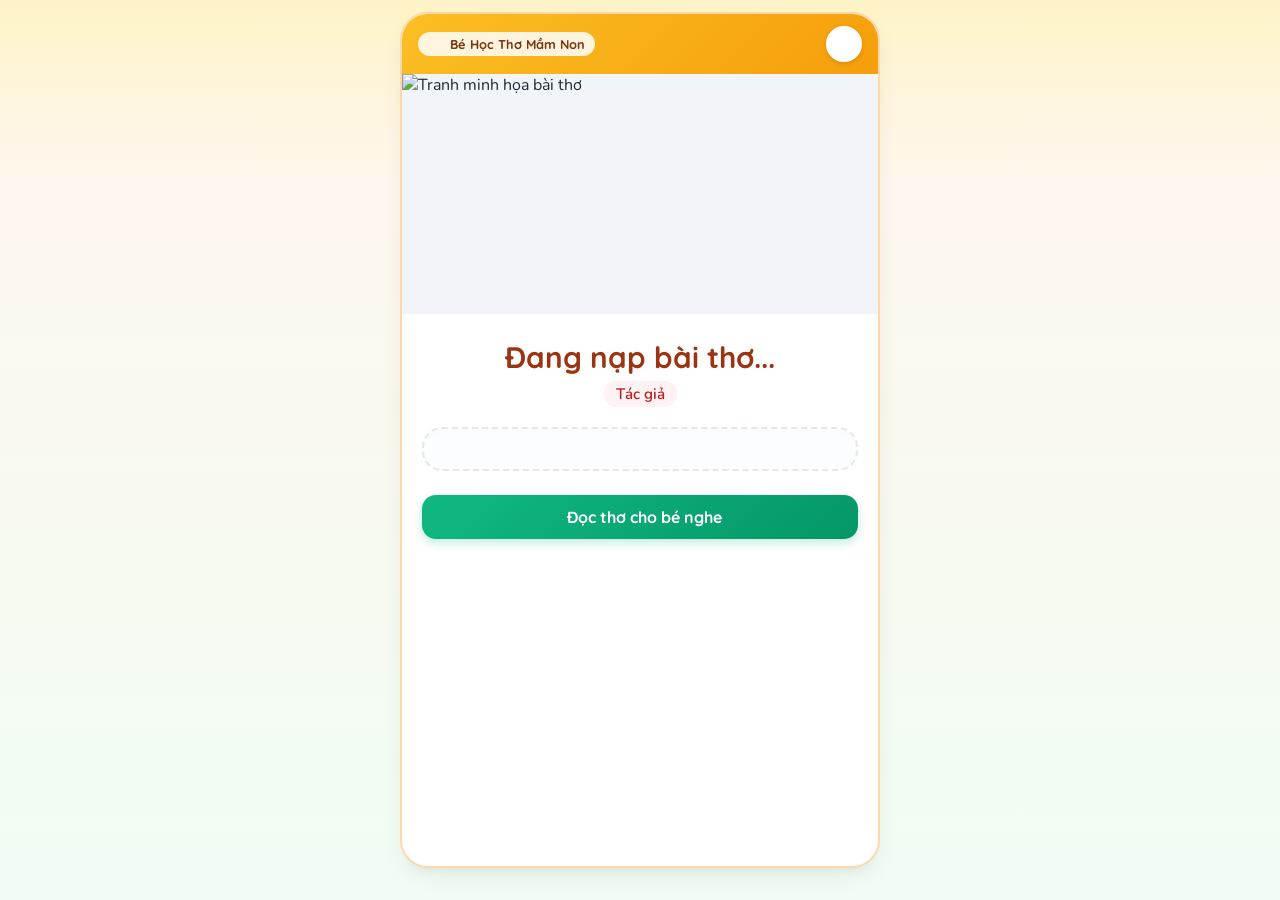
==== reader.html @ ca8b9e5d "Initial commit: Kindergarten Poem & Media QR Card Generator A5" ====
<!DOCTYPE html>
<html lang="vi">
<head>
  <meta charset="UTF-8">
  <meta name="viewport" content="width=device-width, initial-scale=1.0, maximum-scale=1.0, user-scalable=no">
  <title>Bé Đọc Thơ Mầm Non</title>
  
  <!-- Google Fonts: Nunito & Quicksand -->
  <link rel="preconnect" href="https://fonts.googleapis.com">
  <link rel="preconnect" href="https://fonts.gstatic.com" crossorigin>
  <link href="https://fonts.googleapis.com/css2?family=Nunito:wght@400;600;700;800&family=Quicksand:wght@600;700;800&display=swap" rel="stylesheet">
  
  <!-- Lucide Icons -->
  <script src="https://unpkg.com/lucide@latest"></script>
  <!-- LZString for URL decompression -->
  <script src="https://cdnjs.cloudflare.com/ajax/libs/lz-string/1.5.0/lz-string.min.js"></script>

  <style>
    :root {
      --primary: #4f46e5;
      --accent: #f59e0b;
      --bg-reader: #fef7ee;
      --card-bg: #ffffff;
      --text-main: #1f2937;
      --text-muted: #6b7280;
    }

    * {
      box-sizing: border-box;
      margin: 0;
      padding: 0;
      -webkit-tap-highlight-color: transparent;
    }

    body {
      font-family: 'Nunito', sans-serif;
      background: linear-gradient(180deg, #fef3c7 0%, #fef7ee 20%, #f0fdf4 100%);
      color: var(--text-main);
      min-height: 100vh;
      display: flex;
      justify-content: center;
      padding: 12px 12px 32px 12px;
    }

    .reader-container {
      width: 100%;
      max-width: 480px;
      background: var(--card-bg);
      border-radius: 28px;
      box-shadow: 0 10px 25px -5px rgba(0, 0, 0, 0.08), 0 8px 10px -6px rgba(0, 0, 0, 0.04);
      overflow: hidden;
      display: flex;
      flex-direction: column;
      border: 2px solid #fed7aa;
    }

    /* Top Bar */
    .reader-header {
      background: linear-gradient(135deg, #fbbf24, #f59e0b);
      padding: 12px 16px;
      display: flex;
      align-items: center;
      justify-content: space-between;
      color: #78350f;
    }

    .reader-badge {
      display: inline-flex;
      align-items: center;
      gap: 6px;
      background: rgba(255, 255, 255, 0.85);
      padding: 4px 10px;
      border-radius: 20px;
      font-family: 'Quicksand', sans-serif;
      font-weight: 700;
      font-size: 0.8rem;
    }

    .audio-btn {
      background: white;
      border: none;
      color: #d97706;
      width: 36px;
      height: 36px;
      border-radius: 50%;
      display: flex;
      align-items: center;
      justify-content: center;
      cursor: pointer;
      box-shadow: 0 2px 5px rgba(0,0,0,0.1);
      transition: transform 0.15s;
    }

    .audio-btn:active {
      transform: scale(0.92);
    }

    /* Illustration */
    .illustration-box {
      width: 100%;
      height: 240px;
      background: #f1f5f9;
      position: relative;
      overflow: hidden;
    }

    .illustration-img {
      width: 100%;
      height: 100%;
      object-fit: cover;
      transition: transform 0.3s ease;
    }

    /* Poem Content Section */
    .poem-body {
      padding: 24px 20px;
      text-align: center;
      display: flex;
      flex-direction: column;
      align-items: center;
    }

    .poem-title {
      font-family: 'Quicksand', sans-serif;
      font-size: 1.85rem;
      font-weight: 800;
      color: #9a3412;
      line-height: 1.25;
      margin-bottom: 6px;
    }

    .poem-author {
      font-size: 0.95rem;
      color: #6b7280;
      font-weight: 600;
      margin-bottom: 20px;
      background: #fef2f2;
      color: #b91c1c;
      padding: 3px 12px;
      border-radius: 12px;
    }

    .poem-verses {
      font-family: 'Quicksand', 'Nunito', sans-serif;
      font-size: 1.25rem;
      line-height: 1.85;
      font-weight: 700;
      color: #1e293b;
      white-space: pre-line;
      text-align: center;
      background: #fbfdfe;
      border: 2px dashed #e2e8f0;
      border-radius: 20px;
      padding: 20px 16px;
      width: 100%;
      box-shadow: inset 0 2px 4px rgba(0,0,0,0.02);
    }

    /* Actions Footer */
    .reader-footer {
      padding: 0 20px 24px 20px;
      display: flex;
      flex-direction: column;
      gap: 12px;
    }

    .action-btn {
      display: flex;
      align-items: center;
      justify-content: center;
      gap: 8px;
      padding: 12px 16px;
      border-radius: 14px;
      font-family: 'Quicksand', sans-serif;
      font-size: 1rem;
      font-weight: 700;
      text-decoration: none;
      border: none;
      cursor: pointer;
      transition: all 0.2s ease;
    }

    .btn-read-aloud {
      background: linear-gradient(135deg, #10b981, #059669);
      color: white;
      box-shadow: 0 4px 10px rgba(16, 185, 129, 0.25);
    }

    .btn-read-aloud.speaking {
      background: linear-gradient(135deg, #ef4444, #dc2626);
      animation: pulse 1.5s infinite;
    }

    .btn-youtube {
      background: linear-gradient(135deg, #ef4444, #dc2626);
      color: white;
      box-shadow: 0 4px 10px rgba(239, 68, 68, 0.25);
    }

    @keyframes pulse {
      0% { opacity: 1; }
      50% { opacity: 0.75; }
      100% { opacity: 1; }
    }
  </style>
</head>
<body>
  <div class="reader-container">
    <!-- Header -->
    <div class="reader-header">
      <div class="reader-badge">
        <i data-lucide="sparkles" style="width: 16px; height: 16px; color: #f59e0b;"></i>
        <span>Bé Học Thơ Mầm Non</span>
      </div>
      <button class="audio-btn" id="headerAudioBtn" title="Đọc bài thơ">
        <i data-lucide="volume-2" style="width: 18px; height: 18px;"></i>
      </button>
    </div>

    <!-- Illustration Image -->
    <div class="illustration-box">
      <img id="poemImg" class="illustration-img" src="" alt="Tranh minh họa bài thơ">
    </div>

    <!-- Poem Content -->
    <div class="poem-body">
      <h1 class="poem-title" id="poemTitle">Đang nạp bài thơ...</h1>
      <div class="poem-author" id="poemAuthor">Tác giả</div>
      <div class="poem-verses" id="poemVerses"></div>
    </div>

    <!-- Actions -->
    <div class="reader-footer">
      <button class="action-btn btn-read-aloud" id="readAloudBtn">
        <i data-lucide="volume-2"></i>
        <span id="readAloudText">Đọc thơ cho bé nghe</span>
      </button>
      
      <a class="action-btn btn-youtube" id="youtubeBtn" href="#" target="_blank" style="display: none;">
        <i data-lucide="play-circle"></i>
        <span id="youtubeText">Nghe bài hát YouTube</span>
      </a>
    </div>
  </div>

  <!-- Scripts -->
  <script src="js/poems-data.js"></script>
  <script src="js/qr-engine.js"></script>
  <script>
    lucide.createIcons();

    let currentPoem = null;
    let isSpeaking = false;
    let speechSynth = window.speechSynthesis;

    function initReader() {
      currentPoem = QREngine.parseReaderUrl();

      if (!currentPoem) {
        document.getElementById('poemTitle').innerText = "Không tìm thấy bài thơ";
        document.getElementById('poemVerses').innerText = "Vui lòng quét lại mã QR.";
        return;
      }

      // Cập nhật DOM
      document.title = `Bài Thơ: ${currentPoem.title} - Mầm Non`;
      document.getElementById('poemTitle').innerText = currentPoem.title;
      document.getElementById('poemAuthor').innerText = currentPoem.author ? `Tác giả: ${currentPoem.author}` : 'Thơ Thiếu Nhi';
      document.getElementById('poemVerses').innerText = currentPoem.content;

      const imgEl = document.getElementById('poemImg');
      if (currentPoem.coverImage) {
        imgEl.src = currentPoem.coverImage;
      } else {
        imgEl.src = "https://images.unsplash.com/photo-1518780664697-55e3ad937233?auto=format&fit=crop&w=800&q=80";
      }

      // YouTube Link
      const ytBtn = document.getElementById('youtubeBtn');
      if (currentPoem.youtubeUrl) {
        ytBtn.href = currentPoem.youtubeUrl;
        ytBtn.style.display = 'flex';
        if (currentPoem.youtubeTitle) {
          document.getElementById('youtubeText').innerText = currentPoem.youtubeTitle;
        }
      } else {
        ytBtn.style.display = 'none';
      }

      lucide.createIcons();
    }

    // Tính năng đọc thơ bằng giọng đọc tiếng Việt
    function toggleSpeech() {
      if (!speechSynth) {
        alert("Trình duyệt không hỗ trợ đọc tự động.");
        return;
      }

      if (isSpeaking) {
        speechSynth.cancel();
        isSpeaking = false;
        updateSpeechBtn(false);
        return;
      }

      if (!currentPoem) return;

      const textToRead = `Bài thơ: ${currentPoem.title}. Tác giả: ${currentPoem.author || 'Sưu tầm'}. ${currentPoem.content}`;
      const utterance = new SpeechSynthesisUtterance(textToRead);
      utterance.lang = 'vi-VN';
      utterance.rate = 0.85; // Giọng đọc chậm rãi cho bé dễ nghe
      utterance.pitch = 1.1;

      // Tìm giọng tiếng Việt nếu có
      const voices = speechSynth.getVoices();
      const viVoice = voices.find(v => v.lang.includes('vi') || v.lang.includes('VN'));
      if (viVoice) utterance.voice = viVoice;

      utterance.onstart = () => {
        isSpeaking = true;
        updateSpeechBtn(true);
      };

      utterance.onend = () => {
        isSpeaking = false;
        updateSpeechBtn(false);
      };

      utterance.onerror = () => {
        isSpeaking = false;
        updateSpeechBtn(false);
      };

      speechSynth.speak(utterance);
    }

    function updateSpeechBtn(speaking) {
      const btn = document.getElementById('readAloudBtn');
      const text = document.getElementById('readAloudText');
      if (speaking) {
        btn.classList.add('speaking');
        text.innerText = "Dừng đọc thơ";
      } else {
        btn.classList.remove('speaking');
        text.innerText = "Đọc thơ cho bé nghe";
      }
    }

    document.getElementById('readAloudBtn').addEventListener('click', toggleSpeech);
    document.getElementById('headerAudioBtn').addEventListener('click', toggleSpeech);

    // Khởi tạo
    window.addEventListener('DOMContentLoaded', initReader);
  </script>
</body>
</html>
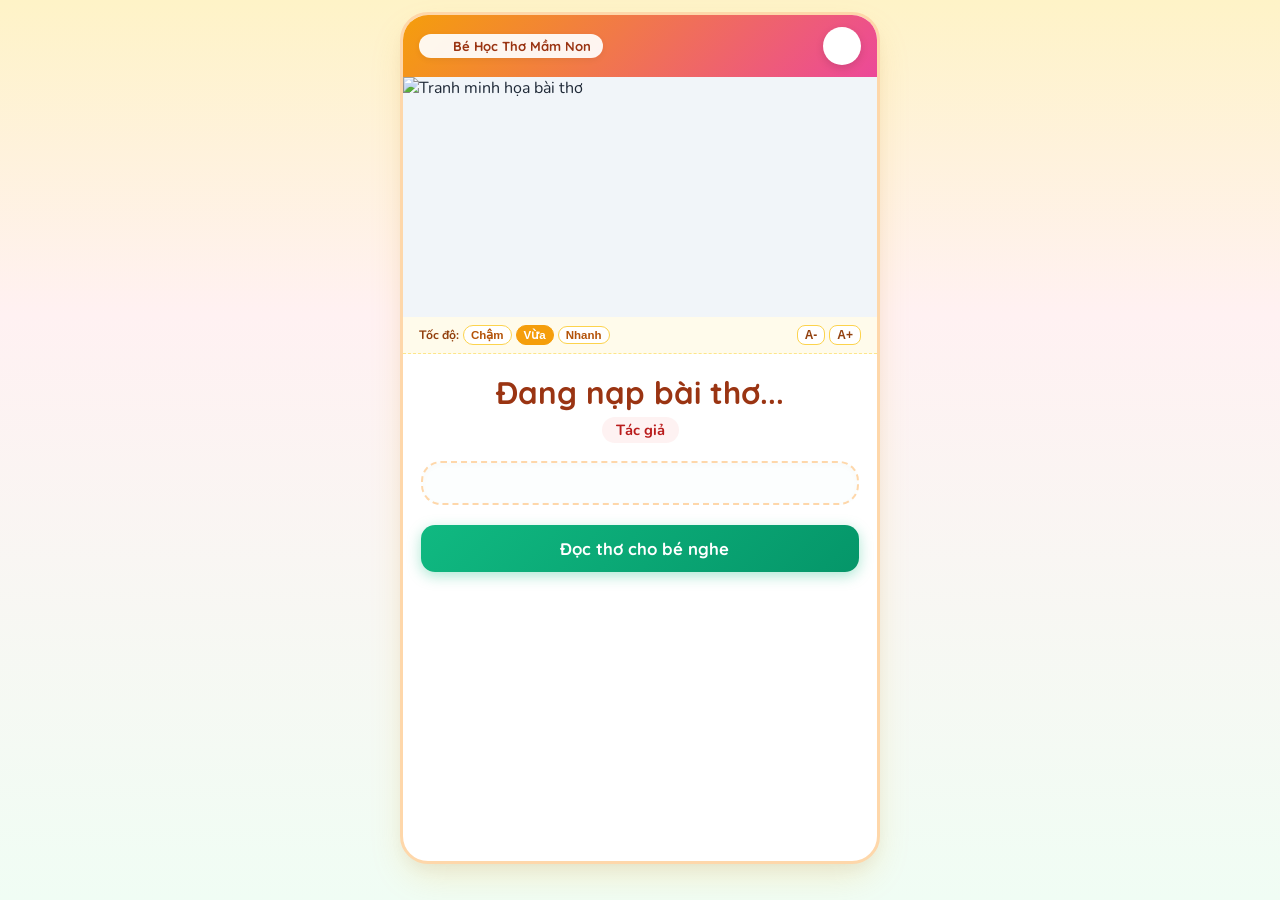
==== commit 5ff236ab: "Nang cap lon: Thiet ke lai bo cuc, giao dien mau sac mam non ruc ro, bo sung cac tinh nang sang tao " ====
--- a/reader.html
+++ b/reader.html
@@ -17,12 +17,13 @@
 
   <style>
     :root {
-      --primary: #4f46e5;
+      --primary: #4338ca;
       --accent: #f59e0b;
+      --accent-pink: #ec4899;
       --bg-reader: #fef7ee;
       --card-bg: #ffffff;
       --text-main: #1f2937;
-      --text-muted: #6b7280;
+      --text-muted: #64748b;
     }
 
     * {
@@ -34,12 +35,14 @@
 
     body {
       font-family: 'Nunito', sans-serif;
-      background: linear-gradient(180deg, #fef3c7 0%, #fef7ee 20%, #f0fdf4 100%);
+      background: linear-gradient(180deg, #fef3c7 0%, #fff1f2 35%, #f0fdf4 100%);
       color: var(--text-main);
       min-height: 100vh;
       display: flex;
       justify-content: center;
-      padding: 12px 12px 32px 12px;
+      padding: 12px 12px 36px 12px;
+      position: relative;
+      overflow-x: hidden;
     }
 
     .reader-container {
@@ -47,52 +50,63 @@
       max-width: 480px;
       background: var(--card-bg);
       border-radius: 28px;
-      box-shadow: 0 10px 25px -5px rgba(0, 0, 0, 0.08), 0 8px 10px -6px rgba(0, 0, 0, 0.04);
+      box-shadow: 0 16px 36px -6px rgba(245, 158, 11, 0.18), 0 8px 16px -4px rgba(0, 0, 0, 0.06);
       overflow: hidden;
       display: flex;
       flex-direction: column;
-      border: 2px solid #fed7aa;
+      border: 3px solid #fed7aa;
+      position: relative;
+      z-index: 2;
     }
 
     /* Top Bar */
     .reader-header {
-      background: linear-gradient(135deg, #fbbf24, #f59e0b);
+      background: linear-gradient(135deg, #f59e0b, #ec4899);
       padding: 12px 16px;
       display: flex;
       align-items: center;
       justify-content: space-between;
-      color: #78350f;
+      color: #ffffff;
+      box-shadow: 0 2px 8px rgba(0,0,0,0.08);
     }
 
     .reader-badge {
       display: inline-flex;
       align-items: center;
       gap: 6px;
-      background: rgba(255, 255, 255, 0.85);
-      padding: 4px 10px;
+      background: rgba(255, 255, 255, 0.92);
+      padding: 4px 12px;
       border-radius: 20px;
       font-family: 'Quicksand', sans-serif;
-      font-weight: 700;
-      font-size: 0.8rem;
+      font-weight: 800;
+      font-size: 0.82rem;
+      color: #9a3412;
+      box-shadow: 0 2px 6px rgba(0,0,0,0.06);
+    }
+
+    .header-tools {
+      display: flex;
+      align-items: center;
+      gap: 6px;
     }
 
     .audio-btn {
       background: white;
       border: none;
-      color: #d97706;
-      width: 36px;
-      height: 36px;
+      color: #ea580c;
+      width: 38px;
+      height: 38px;
       border-radius: 50%;
       display: flex;
       align-items: center;
       justify-content: center;
       cursor: pointer;
-      box-shadow: 0 2px 5px rgba(0,0,0,0.1);
-      transition: transform 0.15s;
+      box-shadow: 0 3px 8px rgba(0,0,0,0.12);
+      transition: transform 0.15s ease;
     }
 
     .audio-btn:active {
-      transform: scale(0.92);
+      transform: scale(0.9);
     }
 
     /* Illustration */
@@ -108,12 +122,69 @@
       width: 100%;
       height: 100%;
       object-fit: cover;
-      transition: transform 0.3s ease;
+      transition: transform 0.4s ease;
+    }
+
+    .illustration-box:hover .illustration-img {
+      transform: scale(1.03);
+    }
+
+    /* Reader Control Strip */
+    .reader-toolbar-strip {
+      display: flex;
+      justify-content: space-between;
+      align-items: center;
+      background: #fffbeb;
+      padding: 8px 16px;
+      border-bottom: 1.5px dashed #fde68a;
+    }
+
+    .rate-selector {
+      display: flex;
+      align-items: center;
+      gap: 4px;
+      font-size: 0.76rem;
+      font-weight: 700;
+      color: #92400e;
+    }
+
+    .rate-btn {
+      background: #ffffff;
+      border: 1px solid #fcd34d;
+      color: #b45309;
+      border-radius: 12px;
+      padding: 2px 7px;
+      font-size: 0.72rem;
+      font-weight: 800;
+      cursor: pointer;
+    }
+
+    .rate-btn.active {
+      background: #f59e0b;
+      color: #ffffff;
+      border-color: #f59e0b;
+    }
+
+    .font-zoom-tools {
+      display: flex;
+      align-items: center;
+      gap: 4px;
+    }
+
+    .btn-font-zoom {
+      background: #ffffff;
+      border: 1px solid #fcd34d;
+      color: #92400e;
+      border-radius: 8px;
+      padding: 2px 7px;
+      font-size: 0.75rem;
+      font-weight: 800;
+      cursor: pointer;
     }
 
     /* Poem Content Section */
     .poem-body {
-      padding: 24px 20px;
+      padding: 20px 18px;
       text-align: center;
       display: flex;
       flex-direction: column;
@@ -122,22 +193,22 @@
 
     .poem-title {
       font-family: 'Quicksand', sans-serif;
-      font-size: 1.85rem;
+      font-size: 1.95rem;
       font-weight: 800;
       color: #9a3412;
-      line-height: 1.25;
+      line-height: 1.2;
       margin-bottom: 6px;
     }
 
     .poem-author {
-      font-size: 0.95rem;
-      color: #6b7280;
-      font-weight: 600;
-      margin-bottom: 20px;
+      font-size: 0.92rem;
+      font-weight: 700;
+      margin-bottom: 18px;
       background: #fef2f2;
       color: #b91c1c;
-      padding: 3px 12px;
-      border-radius: 12px;
+      padding: 3px 14px;
+      border-radius: 14px;
+      display: inline-block;
     }
 
     .poem-verses {
@@ -148,20 +219,21 @@
       color: #1e293b;
       white-space: pre-line;
       text-align: center;
-      background: #fbfdfe;
-      border: 2px dashed #e2e8f0;
+      background: #fcfefe;
+      border: 2.5px dashed #fed7aa;
       border-radius: 20px;
       padding: 20px 16px;
       width: 100%;
-      box-shadow: inset 0 2px 4px rgba(0,0,0,0.02);
+      box-shadow: inset 0 2px 6px rgba(0,0,0,0.02);
+      transition: font-size 0.2s ease;
     }
 
     /* Actions Footer */
     .reader-footer {
-      padding: 0 20px 24px 20px;
+      padding: 0 18px 24px 18px;
       display: flex;
       flex-direction: column;
-      gap: 12px;
+      gap: 10px;
     }
 
     .action-btn {
@@ -169,42 +241,63 @@
       align-items: center;
       justify-content: center;
       gap: 8px;
-      padding: 12px 16px;
+      padding: 13px 16px;
       border-radius: 14px;
       font-family: 'Quicksand', sans-serif;
-      font-size: 1rem;
-      font-weight: 700;
+      font-size: 1.05rem;
+      font-weight: 800;
       text-decoration: none;
       border: none;
       cursor: pointer;
-      transition: all 0.2s ease;
+      transition: all 0.2s cubic-bezier(0.4, 0, 0.2, 1);
     }
 
     .btn-read-aloud {
       background: linear-gradient(135deg, #10b981, #059669);
       color: white;
-      box-shadow: 0 4px 10px rgba(16, 185, 129, 0.25);
+      box-shadow: 0 4px 14px rgba(16, 185, 129, 0.35);
+    }
+
+    .btn-read-aloud:hover {
+      transform: translateY(-2px);
     }
 
     .btn-read-aloud.speaking {
       background: linear-gradient(135deg, #ef4444, #dc2626);
-      animation: pulse 1.5s infinite;
+      animation: pulse 1.2s infinite;
     }
 
     .btn-youtube {
-      background: linear-gradient(135deg, #ef4444, #dc2626);
+      background: linear-gradient(135deg, #ef4444, #e11d48);
       color: white;
-      box-shadow: 0 4px 10px rgba(239, 68, 68, 0.25);
+      box-shadow: 0 4px 14px rgba(239, 68, 68, 0.3);
+    }
+
+    .btn-youtube:hover {
+      transform: translateY(-2px);
     }
 
     @keyframes pulse {
-      0% { opacity: 1; }
-      50% { opacity: 0.75; }
-      100% { opacity: 1; }
+      0% { transform: scale(1); }
+      50% { transform: scale(1.02); }
+      100% { transform: scale(1); }
+    }
+
+    /* Sparkles Canvas */
+    #celebrationCanvas {
+      position: fixed;
+      top: 0;
+      left: 0;
+      width: 100vw;
+      height: 100vh;
+      pointer-events: none;
+      z-index: 100;
     }
   </style>
 </head>
 <body>
+  <canvas id="celebrationCanvas"></canvas>
+
   <div class="reader-container">
     <!-- Header -->
     <div class="reader-header">
@@ -212,14 +305,31 @@
         <i data-lucide="sparkles" style="width: 16px; height: 16px; color: #f59e0b;"></i>
         <span>Bé Học Thơ Mầm Non</span>
       </div>
-      <button class="audio-btn" id="headerAudioBtn" title="Đọc bài thơ">
-        <i data-lucide="volume-2" style="width: 18px; height: 18px;"></i>
-      </button>
+      <div class="header-tools">
+        <button class="audio-btn" id="headerAudioBtn" title="Nghe đọc bài thơ">
+          <i data-lucide="volume-2" style="width: 20px; height: 20px;"></i>
+        </button>
+      </div>
     </div>
 
     <!-- Illustration Image -->
     <div class="illustration-box">
       <img id="poemImg" class="illustration-img" src="" alt="Tranh minh họa bài thơ">
+    </div>
+
+    <!-- Toolbar Strip for Speech Rate & Font Resize -->
+    <div class="reader-toolbar-strip">
+      <div class="rate-selector">
+        <span>Tốc độ:</span>
+        <button type="button" class="rate-btn" data-rate="0.75" id="btnRateSlow">Chậm</button>
+        <button type="button" class="rate-btn active" data-rate="0.88" id="btnRateNormal">Vừa</button>
+        <button type="button" class="rate-btn" data-rate="1.0" id="btnRateFast">Nhanh</button>
+      </div>
+
+      <div class="font-zoom-tools">
+        <button type="button" class="btn-font-zoom" id="btnFontSmaller" title="Giảm cỡ chữ">A-</button>
+        <button type="button" class="btn-font-zoom" id="btnFontBigger" title="Tăng cỡ chữ">A+</button>
+      </div>
     </div>
 
     <!-- Poem Content -->
@@ -251,6 +361,8 @@
 
     let currentPoem = null;
     let isSpeaking = false;
+    let speechRate = 0.88;
+    let currentFontSize = 1.25;
     let speechSynth = window.speechSynthesis;
 
     function initReader() {
@@ -309,10 +421,9 @@
       const textToRead = `Bài thơ: ${currentPoem.title}. Tác giả: ${currentPoem.author || 'Sưu tầm'}. ${currentPoem.content}`;
       const utterance = new SpeechSynthesisUtterance(textToRead);
       utterance.lang = 'vi-VN';
-      utterance.rate = 0.85; // Giọng đọc chậm rãi cho bé dễ nghe
-      utterance.pitch = 1.1;
-
-      // Tìm giọng tiếng Việt nếu có
+      utterance.rate = speechRate;
+      utterance.pitch = 1.05;
+
       const voices = speechSynth.getVoices();
       const viVoice = voices.find(v => v.lang.includes('vi') || v.lang.includes('VN'));
       if (viVoice) utterance.voice = viVoice;
@@ -325,6 +436,7 @@
       utterance.onend = () => {
         isSpeaking = false;
         updateSpeechBtn(false);
+        triggerCelebration();
       };
 
       utterance.onerror = () => {
@@ -347,6 +459,79 @@
       }
     }
 
+    // Hiệu ứng pháo hoa sao chúc mừng bé
+    function triggerCelebration() {
+      const canvas = document.getElementById('celebrationCanvas');
+      if (!canvas) return;
+      const ctx = canvas.getContext('2d');
+      canvas.width = window.innerWidth;
+      canvas.height = window.innerHeight;
+
+      const particles = [];
+      const colors = ['#f59e0b', '#ec4899', '#10b981', '#3b82f6', '#8b5cf6'];
+
+      for (let i = 0; i < 60; i++) {
+        particles.push({
+          x: canvas.width / 2,
+          y: canvas.height / 2,
+          vx: (Math.random() - 0.5) * 12,
+          vy: (Math.random() - 0.5) * 12 - 2,
+          size: Math.random() * 8 + 4,
+          color: colors[Math.floor(Math.random() * colors.length)],
+          alpha: 1
+        });
+      }
+
+      function animate() {
+        ctx.clearRect(0, 0, canvas.width, canvas.height);
+        let active = false;
+        particles.forEach(p => {
+          p.x += p.vx;
+          p.y += p.vy;
+          p.vy += 0.25; // gravity
+          p.alpha -= 0.02;
+          if (p.alpha > 0) {
+            active = true;
+            ctx.save();
+            ctx.globalAlpha = p.alpha;
+            ctx.fillStyle = p.color;
+            ctx.beginPath();
+            ctx.arc(p.x, p.y, p.size, 0, Math.PI * 2);
+            ctx.fill();
+            ctx.restore();
+          }
+        });
+        if (active) requestAnimationFrame(animate);
+        else ctx.clearRect(0, 0, canvas.width, canvas.height);
+      }
+      animate();
+    }
+
+    // Chỉnh tốc độ đọc
+    document.querySelectorAll('.rate-btn').forEach(btn => {
+      btn.addEventListener('click', () => {
+        document.querySelectorAll('.rate-btn').forEach(b => b.classList.remove('active'));
+        btn.classList.add('active');
+        speechRate = parseFloat(btn.getAttribute('data-rate'));
+        if (isSpeaking) {
+          speechSynth.cancel();
+          isSpeaking = false;
+          toggleSpeech();
+        }
+      });
+    });
+
+    // Chỉnh cỡ chữ
+    document.getElementById('btnFontBigger').addEventListener('click', () => {
+      currentFontSize = Math.min(2.0, currentFontSize + 0.15);
+      document.getElementById('poemVerses').style.fontSize = currentFontSize + 'rem';
+    });
+
+    document.getElementById('btnFontSmaller').addEventListener('click', () => {
+      currentFontSize = Math.max(0.9, currentFontSize - 0.15);
+      document.getElementById('poemVerses').style.fontSize = currentFontSize + 'rem';
+    });
+
     document.getElementById('readAloudBtn').addEventListener('click', toggleSpeech);
     document.getElementById('headerAudioBtn').addEventListener('click', toggleSpeech);
 
@@ -355,3 +540,4 @@
   </script>
 </body>
 </html>
+
